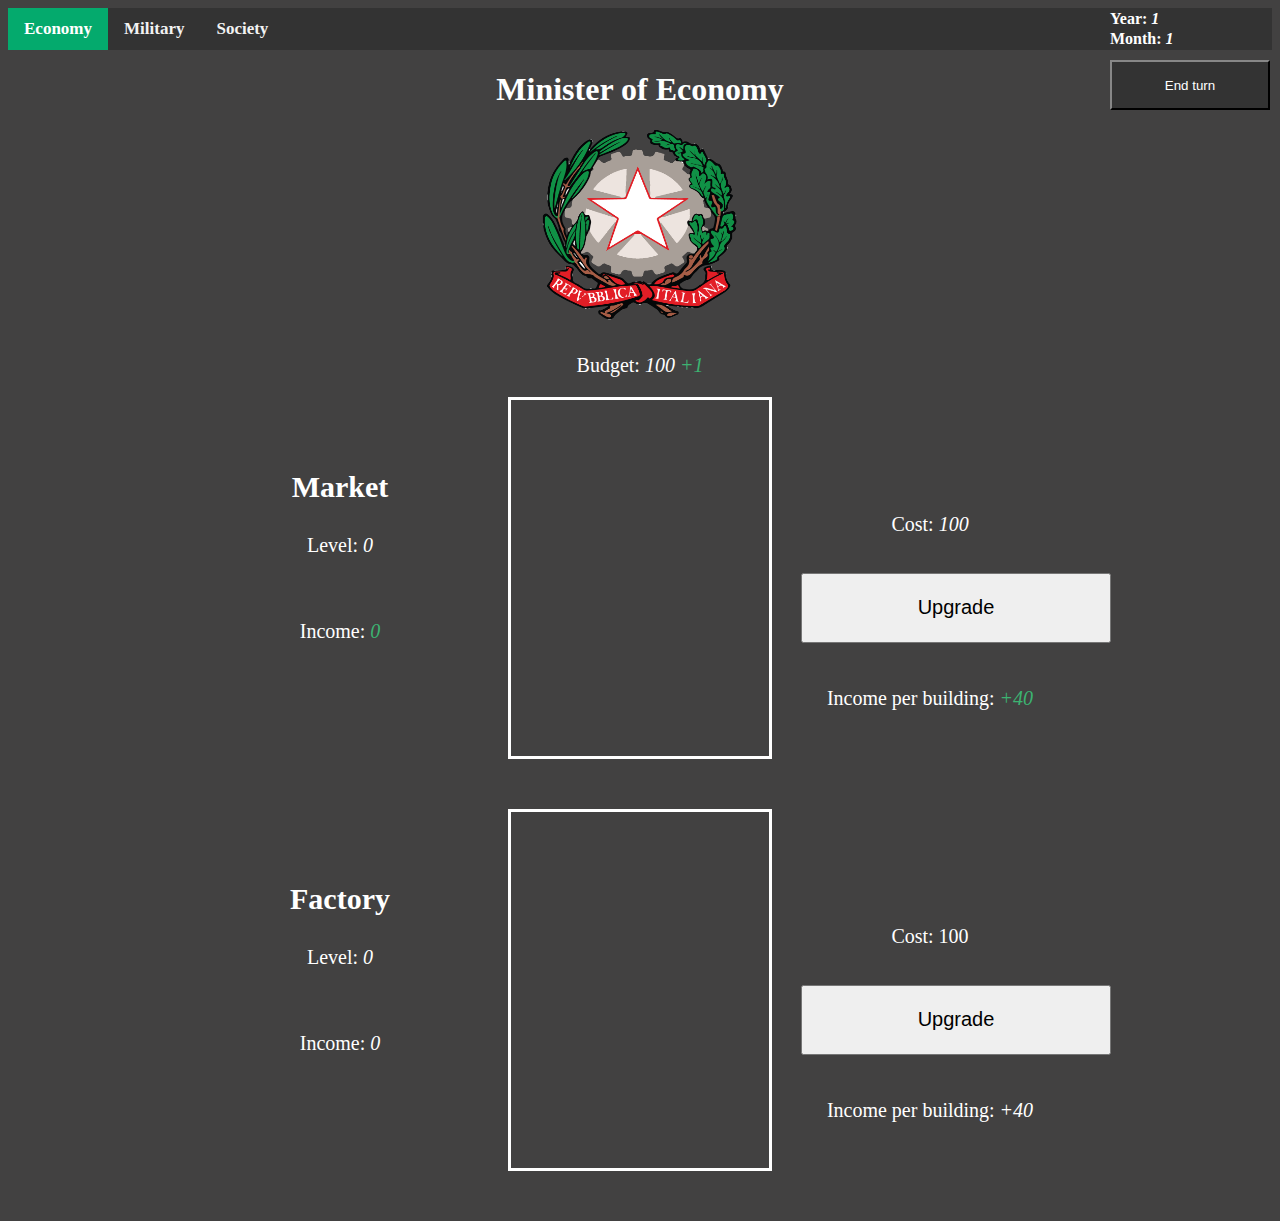
==== index.html @ 4b5af3c0 "Economy Update" ====
<!DOCTYPE html>
<html>
    <link rel="stylesheet" href="style.css">
    <body>
        <div class="topmenu">
            <b class="active" id="economy">Economy</b>
            <b id="military">Military</b>
            <b id="society">Society</b>
        </div>

        <button id="end_turn" class="end_turn_button">End turn</button>
        <b class="date">Year: <var id="year">1 </var></b>
        <b class="date_m">Month: <var id="month">1</var></b>
        <div class="tab_economy" id="tab_economy">
            <h1>Minister of Economy</h1>
            <img src="images/MinisterOfEconomy.png" width="210" height="200">
            <p>Budget: <var id="budget">100</var> <var id="budget_gain">+1</var></p>

            <div class="buildings">
                
                <h3 class="building_name">Market</h3>
                <p class="building_level">Level: <var id="level_market">0</var></p>
                <p class="building_income_per">Income per building: <var id="income_market_per">+40</var></p>
                <p class="building_income">Income: <var id="income_market">0</var></p>
                <button class="building_upgrade" id="upgrade_market">Upgrade</button>
                <p class="building_upgrade_cost">Cost: <var id="cost_market">100</var></p>
            </div>

            <div class="buildings">
                
                <h3 class="building_name">Factory</h3>
                <p class="building_level">Level: <var id="level_factory">0</var></p>
                <p class="building_income_per">Income per building: <var id="income_factory_per">+40</var></p>
                <p class="building_income">Income: <var id="income_factory">0</var></p>
                <button class="building_upgrade">Upgrade</button>
                <p class="building_upgrade_cost">Cost: 100</p>
            </div>
        </div>
    </body>
    <script src="menu.js"></script>
    <script src="economy.js"></script>
</html>
---- style.css ----
body {
    background-color: #424141;
}

.topmenu {
    overflow: hidden;
    background-color: #333;
}

.topmenu b {
    float: left;
    color: #f2f2f2;
    text-align: center;
    padding: 11px 16px;
    text-decoration: none;
    font-size: 17px;
}

.topmenu b:hover {
    background-color: #ddd;
    color: black;
    cursor: pointer;
  }

.topmenu b.active {
    background-color: #04AA6D;
    color: white;
}

.tab_economy {

    left: 50%;
    color: white;
    text-align-last: center;
}

.tab_economy p {
    font-size: 20px;
}

.end_turn_button {
    position: absolute;
    width: 160px;
    height: 50px;
    right: 10px;
    top: 60px;
    background-color: #333;
    border-color: #333;
    color: white;
}

.end_turn_button:hover {
    cursor: pointer;
    background-color: #ddd;
    color: black;
}

.end_turn_button:active {
    background-color: #04AA6D;
    color: white;
}

.date {
    position: absolute;
    width: 100px;
    height: 50px;
    right: 70px;
    top: 10px;
    color: white;
}

.date_m {
    position: absolute;
    width: 100px;
    height: 50px;
    right: 70px;
    top: 30px;
    color: white;
}

.buildings {
    border-style:solid;
    margin-right: 500px;
    margin-left: 500px;
    margin-bottom: 50px;
}

.buildings_image {
    position: relative;
    right: 350px;
}

.building_name {
    position: relative;
    top: 40px;
    right: 300px;
    font-size: 30px;
}

.building_level {
    position: relative;
    top: 40px;
    right: 300px;
    font-size: 30px;
}

.building_income {
    position: relative;
    top: 40px;
    right: 300px;
    font-size: 30px;
}

.building_upgrade {
    position: relative;
    top: -50px;
    right: -290px;
    font-size: 20px;
    width: 310px;
    height: 70px;
}

.building_upgrade_cost {
    position: relative;
    top: -200px;
    right: -290px;
    font-size: 30px;
}

.building_income_per {
    position: relative;
    top: 150px;
    right: -290px;
    font-size: 30px;
}
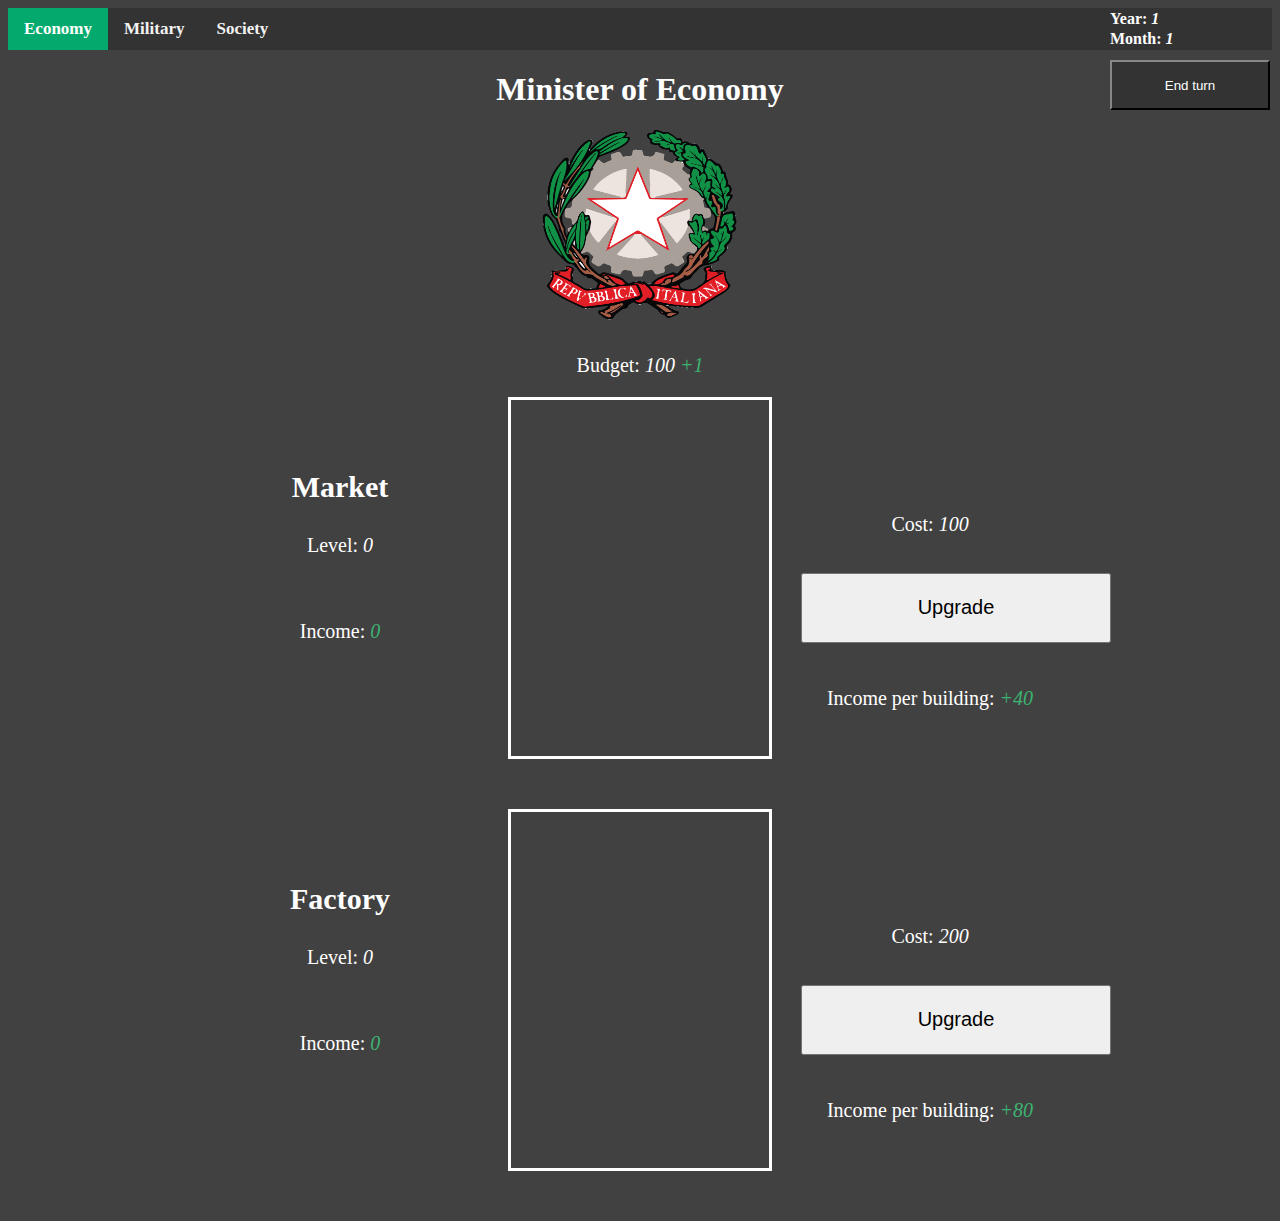
==== commit 2371cd4a: "Factory building" ====
--- a/index.html
+++ b/index.html
@@ -30,10 +30,10 @@
                 
                 <h3 class="building_name">Factory</h3>
                 <p class="building_level">Level: <var id="level_factory">0</var></p>
-                <p class="building_income_per">Income per building: <var id="income_factory_per">+40</var></p>
+                <p class="building_income_per">Income per building: <var id="income_factory_per">+80</var></p>
                 <p class="building_income">Income: <var id="income_factory">0</var></p>
-                <button class="building_upgrade">Upgrade</button>
-                <p class="building_upgrade_cost">Cost: 100</p>
+                <button class="building_upgrade" id="upgrade_factory">Upgrade</button>
+                <p class="building_upgrade_cost">Cost: <var id="cost_factory">200</var></p>
             </div>
         </div>
     </body>
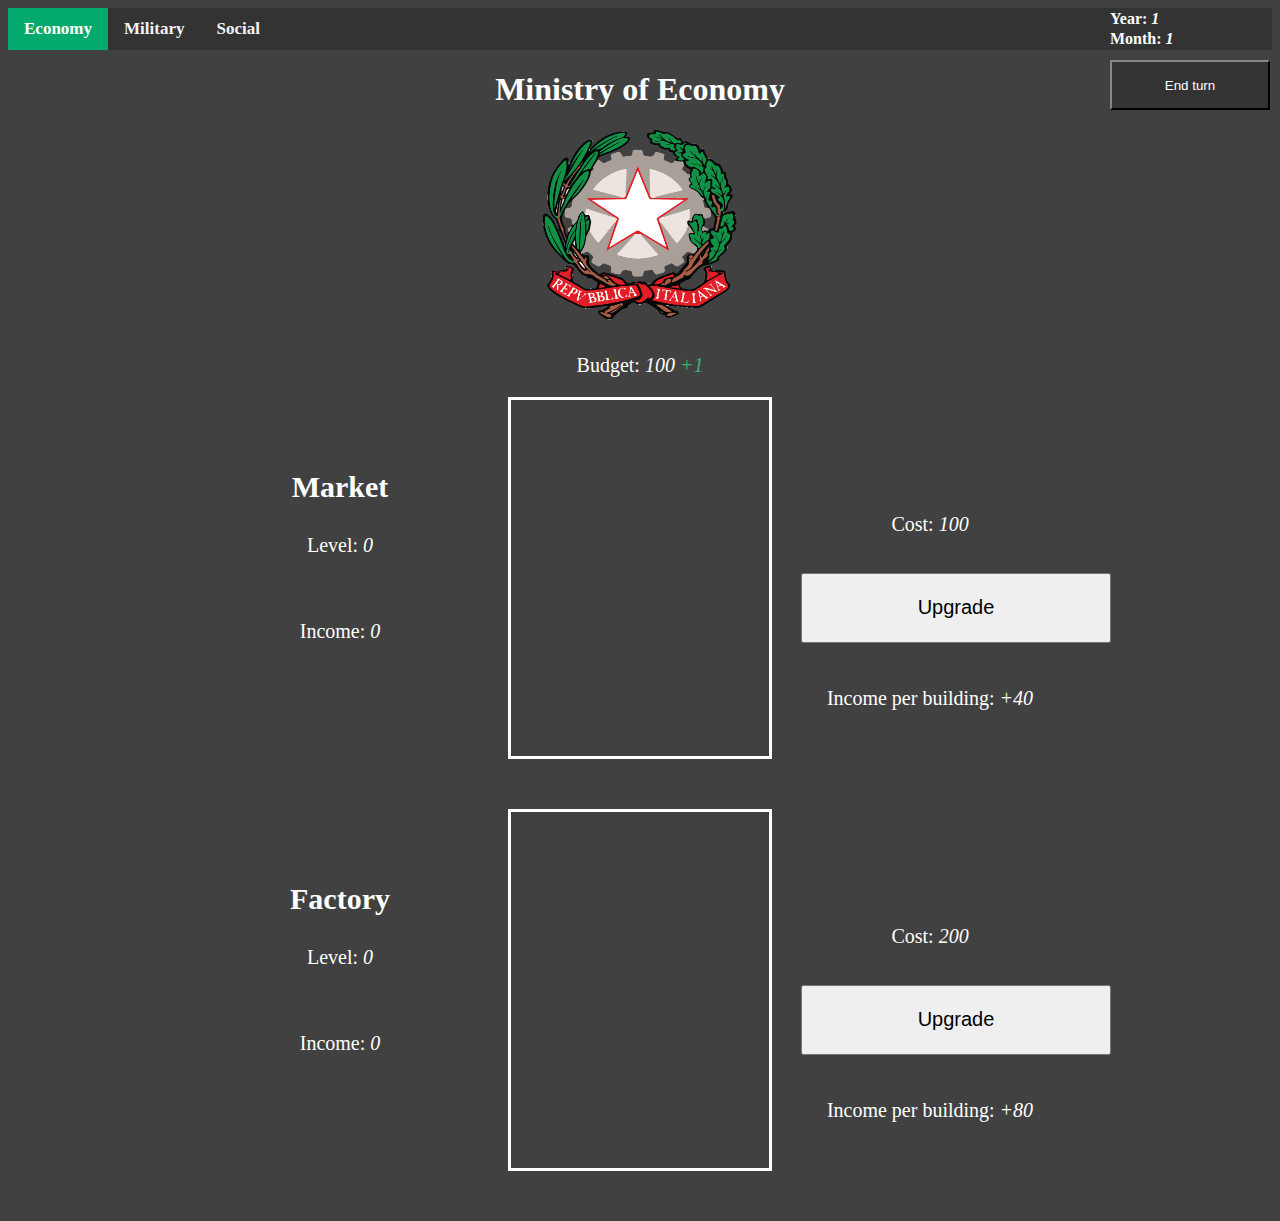
==== commit 665e1509: "Social tab" ====
--- a/index.html
+++ b/index.html
@@ -5,14 +5,14 @@
         <div class="topmenu">
             <b class="active" id="economy">Economy</b>
             <b id="military">Military</b>
-            <b id="society">Society</b>
+            <b id="social">Social</b>
         </div>
 
         <button id="end_turn" class="end_turn_button">End turn</button>
         <b class="date">Year: <var id="year">1 </var></b>
         <b class="date_m">Month: <var id="month">1</var></b>
         <div class="tab_economy" id="tab_economy">
-            <h1>Minister of Economy</h1>
+            <h1>Ministry of Economy</h1>
             <img src="images/MinisterOfEconomy.png" width="210" height="200">
             <p>Budget: <var id="budget">100</var> <var id="budget_gain">+1</var></p>
 
@@ -36,7 +36,30 @@
                 <p class="building_upgrade_cost">Cost: <var id="cost_factory">200</var></p>
             </div>
         </div>
+
+        <div class="tab_military" id="tab_military">
+            <h1>Ministry of Security</h1>
+            <img src="images/MinisterOfEconomy.png" width="210" height="200">
+            <p>Infantry: <var id="infantry">100</var> <var id="infantry_gain">+1</var></p>
+
+            <div class="decisions">
+                <b class="decision_name">Mass Recruitment</b>
+                <p>Infantry: <var id="mr_infantry_growth" style="color: mediumseagreen;">+100</var></p>
+                <p>Population: <var id="mr_population_loss" style="color: tomato;">-100</var></p>
+                <p>Happines: <var id="mr_happines_loss" style="color: tomato;">-30%</var></p>
+                <button class="decision_button" id="mr_button">Legislate</button>
+            </div>
+        </div>
+
+        <div class="tab_social" id="tab_social">
+            <h1>Ministry of Nation</h1>
+            <img src="images/MinisterOfEconomy.png" width="210" height="200">
+            <p>Population: <var id="population">1000</var> <var id="population_gain">+1</var></p>
+            <p>Happines: <var id="happines">100%</var></p>
     </body>
     <script src="menu.js"></script>
     <script src="economy.js"></script>
+    <script src="military.js"></script>
+    <script src="social.js"></script>
+
 </html>--- a/style.css
+++ b/style.css
@@ -132,4 +132,42 @@
     top: 150px;
     right: -290px;
     font-size: 30px;
+}
+
+.tab_military {
+    left: 50%;
+    color: white;
+    text-align-last: center;
+}
+
+.tab_military p {
+    font-size: 20px;
+}
+
+.decisions {
+    border-style:solid;
+    margin-right: 500px;
+    margin-left: 500px;
+    margin-bottom: 50px;
+    padding: 10px;
+}
+
+.decision_name {
+    font-size: 25px;
+}
+
+.decision_button {
+    width: 200px;
+    height: 80px;
+    font-size: 20px;
+}
+
+.tab_social {
+    left: 50%;
+    color: white;
+    text-align-last: center;
+}
+
+.tab_social p {
+    font-size: 20px;
 }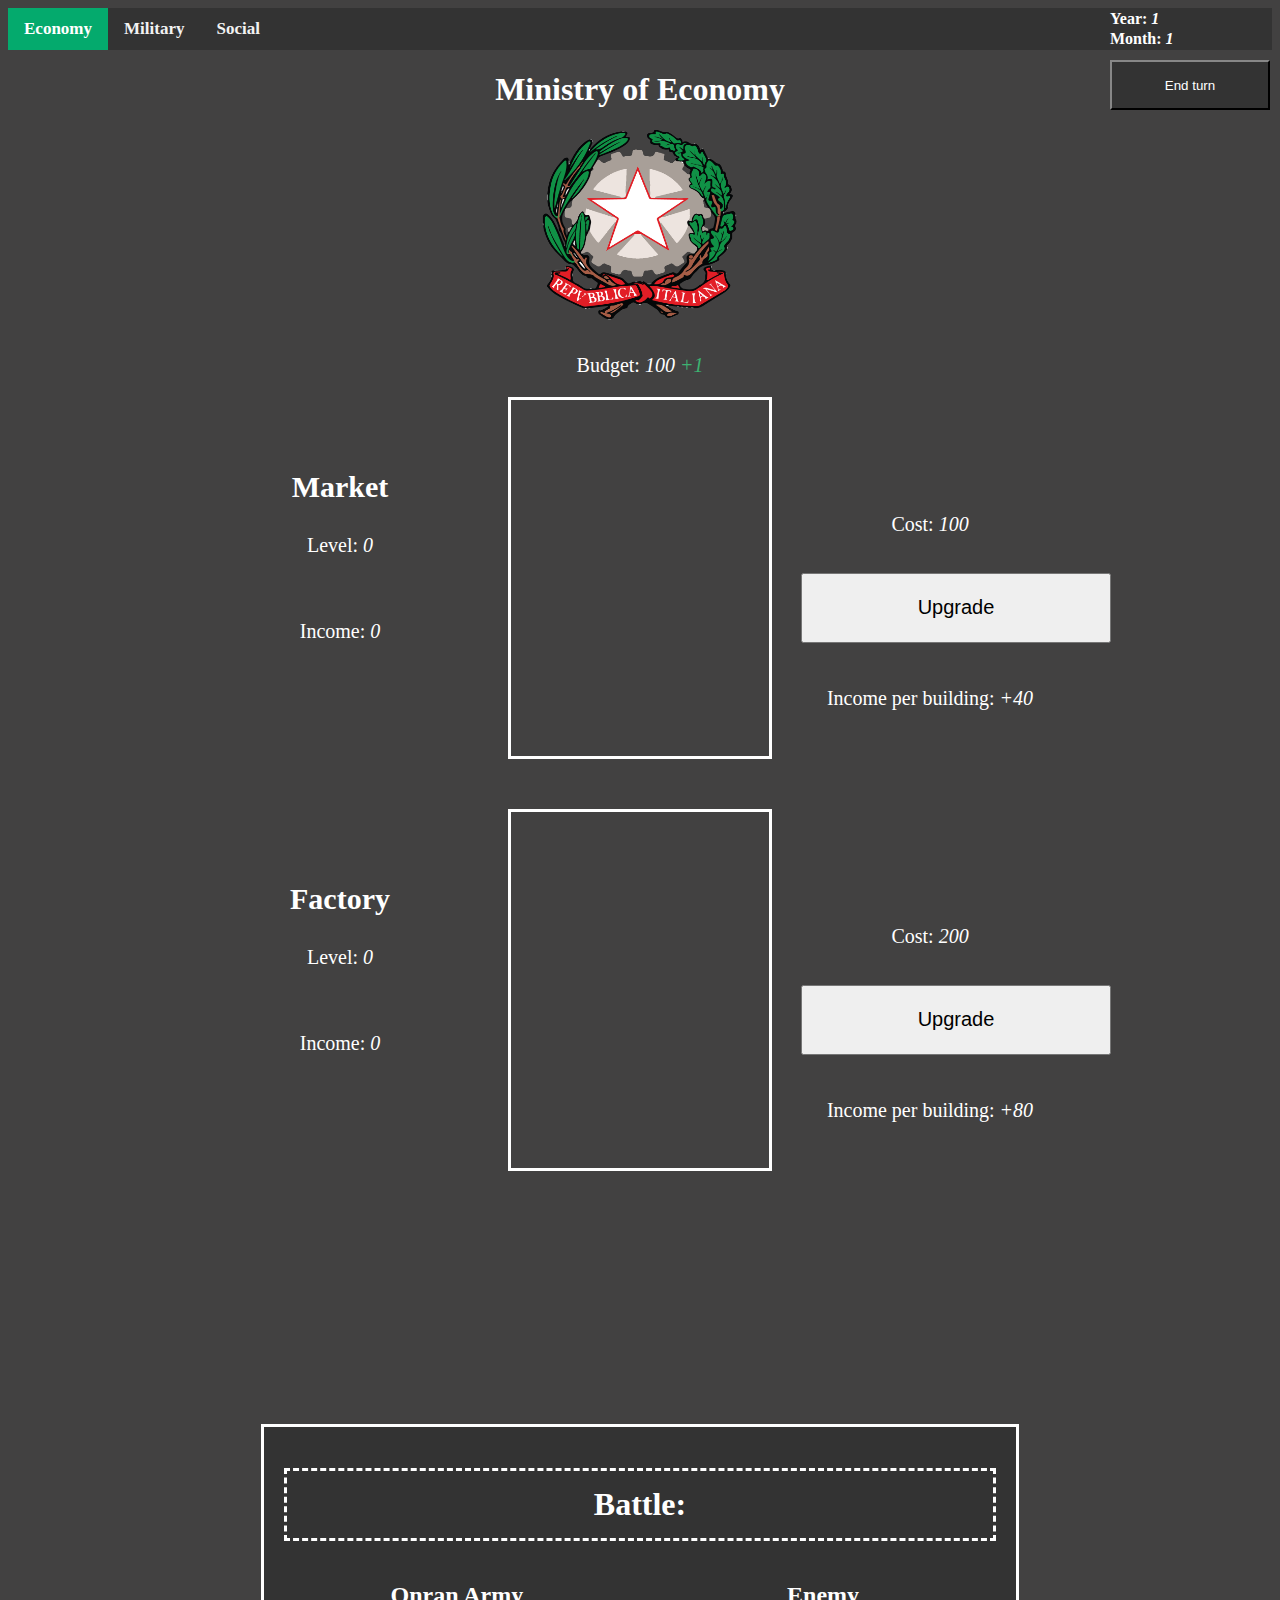
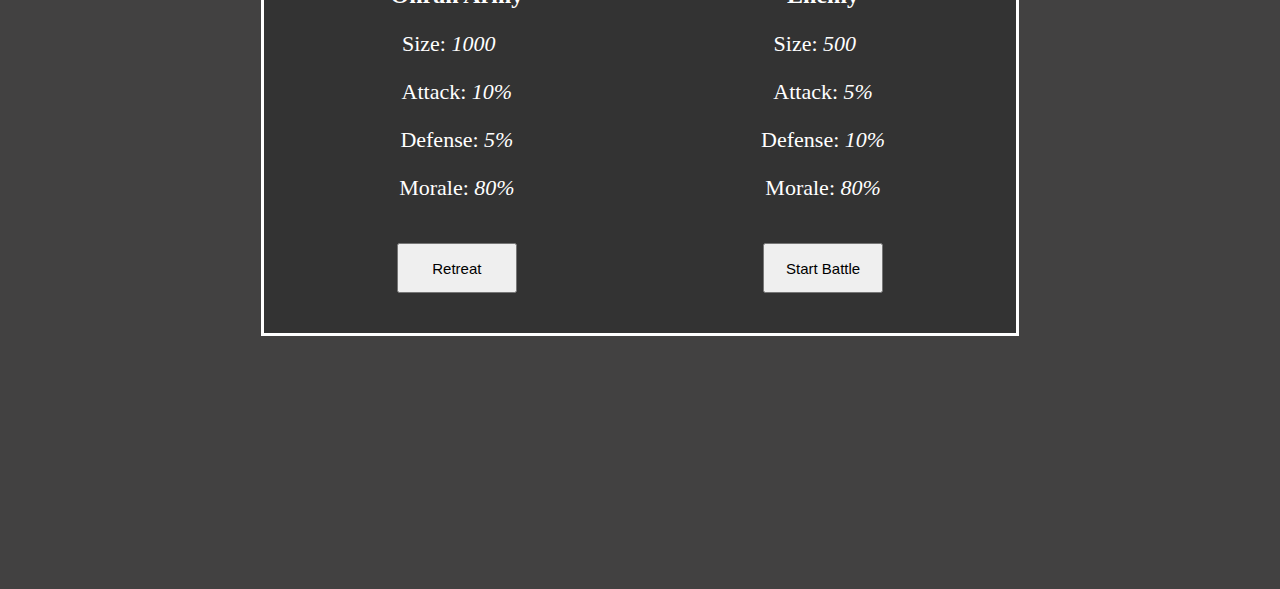
==== commit 6d5298fb: "Battle mechanic added" ====
--- a/index.html
+++ b/index.html
@@ -2,11 +2,14 @@
 <html>
     <link rel="stylesheet" href="style.css">
     <body>
-        <div class="topmenu">
+        <div class="topmenu" id="topmenu">
             <b class="active" id="economy">Economy</b>
             <b id="military">Military</b>
             <b id="social">Social</b>
         </div>
+
+        <var id="is_there_event" style="display: none;">0</var>
+        <var id="event_type" style="display: none;">0</var>
 
         <button id="end_turn" class="end_turn_button">End turn</button>
         <b class="date">Year: <var id="year">1 </var></b>
@@ -40,7 +43,10 @@
         <div class="tab_military" id="tab_military">
             <h1>Ministry of Security</h1>
             <img src="images/MinisterOfEconomy.png" width="210" height="200">
-            <p>Infantry: <var id="infantry">100</var> <var id="infantry_gain">+1</var></p>
+            <p>Infantry: <var id="infantry">1000</var> <var id="infantry_gain">+1</var></p>
+            <p>Army attack: <var id="army_attack">10%</var></p>
+            <p>Army defense: <var id="army_defense">5%</var></p>
+            <p>Army morale: <var id="army_morale">80%</var></p>
 
             <div class="decisions">
                 <b class="decision_name">Mass Recruitment</b>
@@ -56,10 +62,57 @@
             <img src="images/MinisterOfEconomy.png" width="210" height="200">
             <p>Population: <var id="population">1000</var> <var id="population_gain">+1</var></p>
             <p>Happines: <var id="happines">100%</var></p>
+        </div>
+
+        <div class="alert_2" id="alert_2" style="display: none;">
+            <h1 id="event_2_title">EVENT TITLE</h1>
+            <p id="event2_description">sisisis esa cabron<br>ddwdwdwdwdwd<br>dwwdwdw</p>
+            <div>
+                <h2 class="effect1">Effect:</h2>
+                <p class ="effect1_desc" id="effect1_desc">d3ijdwidj3idji3d<br>djidwdi<br>dwdwdwdwd</p>
+            </div>
+            <div>
+                <h2 class="effect2">Effect:</h2>
+                <p class ="effect2" id="effect2_desc">d3ijdwidj3idji3d<br>dwdwdw<br>dqwdwqdqd</p>
+            </div>
+            <button class="option1" id="option1">Yes</button>
+            <button class="option2" id="option2">No</button>
+        </div>
+
+        <div class="battle_menu" id="battle">
+            <h1>Battle:</h1>
+            <div class="grid-container">
+
+                <div class="grid-child">
+                    <h2>Onran Army</h2>
+                    <p>Size: <var id="onra_size">0</var> <var id="onra_army_change" style="visibility: hidden;"> 0</var></p>
+                    <p>Attack: <var id="onra_attack">0</var></p>
+                    <p>Defense: <var id="onra_defense">0</var></p>
+                    <p>Morale: <var id="onra_morale">0</var></p>
+                    <button class="normal_button" id="button_retreat">Retreat</button>
+                </div>
+            
+                <div class="grid-child">
+                    <h2 id="enemy_name">Enemy</h2>
+                    <p>Size: <var id="enemy_size">0</var> <var id="enemy_army_change" style="visibility:hidden"> 0</var></p>
+                    <p>Attack: <var id="enemy_attack">0</var></p>
+                    <p>Defense: <var id="enemy_defense">0</var></p>
+                    <p>Morale: <var id="enemy_morale">0</var></p>
+                    <button class="normal_button" id="button_start">Start Battle</button>
+                </div>
+              
+            </div>
+        </div>
+
+        </div>
+        <button class="event_button" id="event_button">See Event</button>
+
     </body>
     <script src="menu.js"></script>
     <script src="economy.js"></script>
     <script src="military.js"></script>
     <script src="social.js"></script>
+    <script src="events.js"></script>
+    <script src="battle.js"></script>
 
 </html>--- a/style.css
+++ b/style.css
@@ -60,6 +60,11 @@
     color: white;
 }
 
+.end_turn_button:disabled {
+    background-color: transparent;
+    color: gray;
+}
+
 .date {
     position: absolute;
     width: 100px;
@@ -170,4 +175,125 @@
 
 .tab_social p {
     font-size: 20px;
+}
+
+.alert_2 {
+    position: relative;
+    padding: 20px;
+    margin: 20%;
+    border-style: solid;
+    text-align: center;
+    background-color: #333;
+    color: white;
+}
+
+.alert_2 h1 {
+    font-weight: bold;
+    border-style: dashed;
+    padding: 15px;
+}
+
+.alert_2 p {
+    font-size: 22px;
+}
+
+.option1 {
+    position: relative;
+    right: 320px;
+    width: 120px;
+    height: 50px;
+    font-size: 15px;
+}
+
+.option2 {
+    position: relative;
+    left: 320px;
+    width: 120px;
+    height: 50px;
+    font-size: 15px;
+}
+
+.event_button {
+    position: absolute;
+    width: 160px;
+    height: 50px;
+    right: 10px;
+    top: 120px;
+    background-color: red;
+    border-color: #333;
+    color: white;
+    display: none;
+}
+
+.event_button:hover {
+    cursor: pointer;
+    background-color: #ddd;
+    color: black;
+}
+
+.event_button:active {
+    background-color: #04AA6D;
+    color: white;
+}
+
+.effect1 {
+    position: absolute;
+    text-align: center;
+    right: 900px;
+    top: 160px;
+    padding: 10px;
+}
+
+.effect1_desc{
+    position: absolute;
+    text-align: center;
+    right: 840px;
+    top: 240px
+}
+
+.effect2 {
+    position: relative;
+    left: 380px;
+    top: 0px;
+    padding: 10px;
+}
+
+.effect2 p{
+    position: relative;
+    left: 380px;
+    top: -50px;
+}
+
+.battle_menu {
+    position: relative;
+    padding: 20px;
+    margin: 20%;
+    border-style: solid;
+    text-align: center;
+    background-color: #333;
+    color: white;
+}
+
+.battle_menu h1 {
+    font-weight: bold;
+    border-style: dashed;
+    padding: 15px;
+}
+
+.battle_menu p {
+    font-size: 22px;
+}
+
+.grid-container {
+    display: grid;
+    grid-template-columns: 1fr 1fr;
+    grid-gap: 20px;
+}
+
+.normal_button {
+    width: 120px;
+    height: 50px;
+    font-size: 15px;
+    padding: 10px;
+    margin: 20px;
 }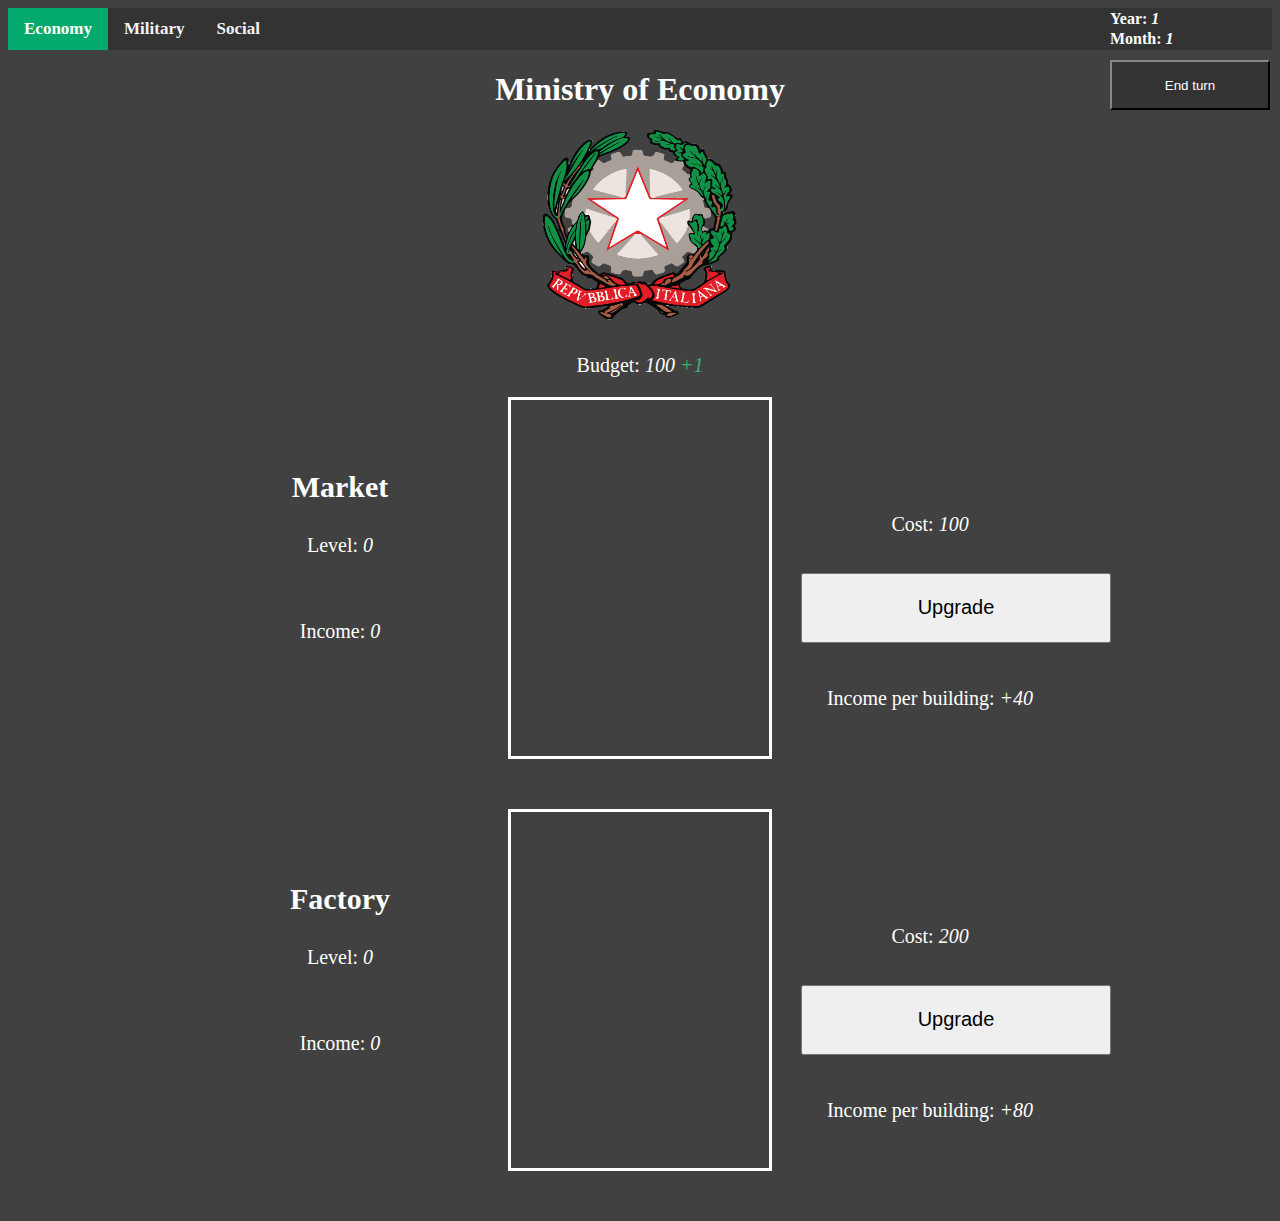
==== commit 9d097203: "Battle mechanic Update" ====
--- a/index.html
+++ b/index.html
@@ -79,10 +79,11 @@
             <button class="option2" id="option2">No</button>
         </div>
 
-        <div class="battle_menu" id="battle">
-            <h1>Battle:</h1>
+        <div class="battle_menu" id="battle" style="display: none">
+            <h1 id="battle_title">Battle:</h1>
+            <p id="battle_description" style="visibility: hidden;">A</p>
+            <button class="end_battle" id="end_battle" style="display: none;">End Battle</button>
             <div class="grid-container">
-
                 <div class="grid-child">
                     <h2>Onran Army</h2>
                     <p>Size: <var id="onra_size">0</var> <var id="onra_army_change" style="visibility: hidden;"> 0</var></p>
--- a/style.css
+++ b/style.css
@@ -296,4 +296,12 @@
     font-size: 15px;
     padding: 10px;
     margin: 20px;
+}
+
+.end_battle {
+    position: relative;
+    top: 260px;
+    left: 500px;
+    width: 120px;
+    height: 50px;
 }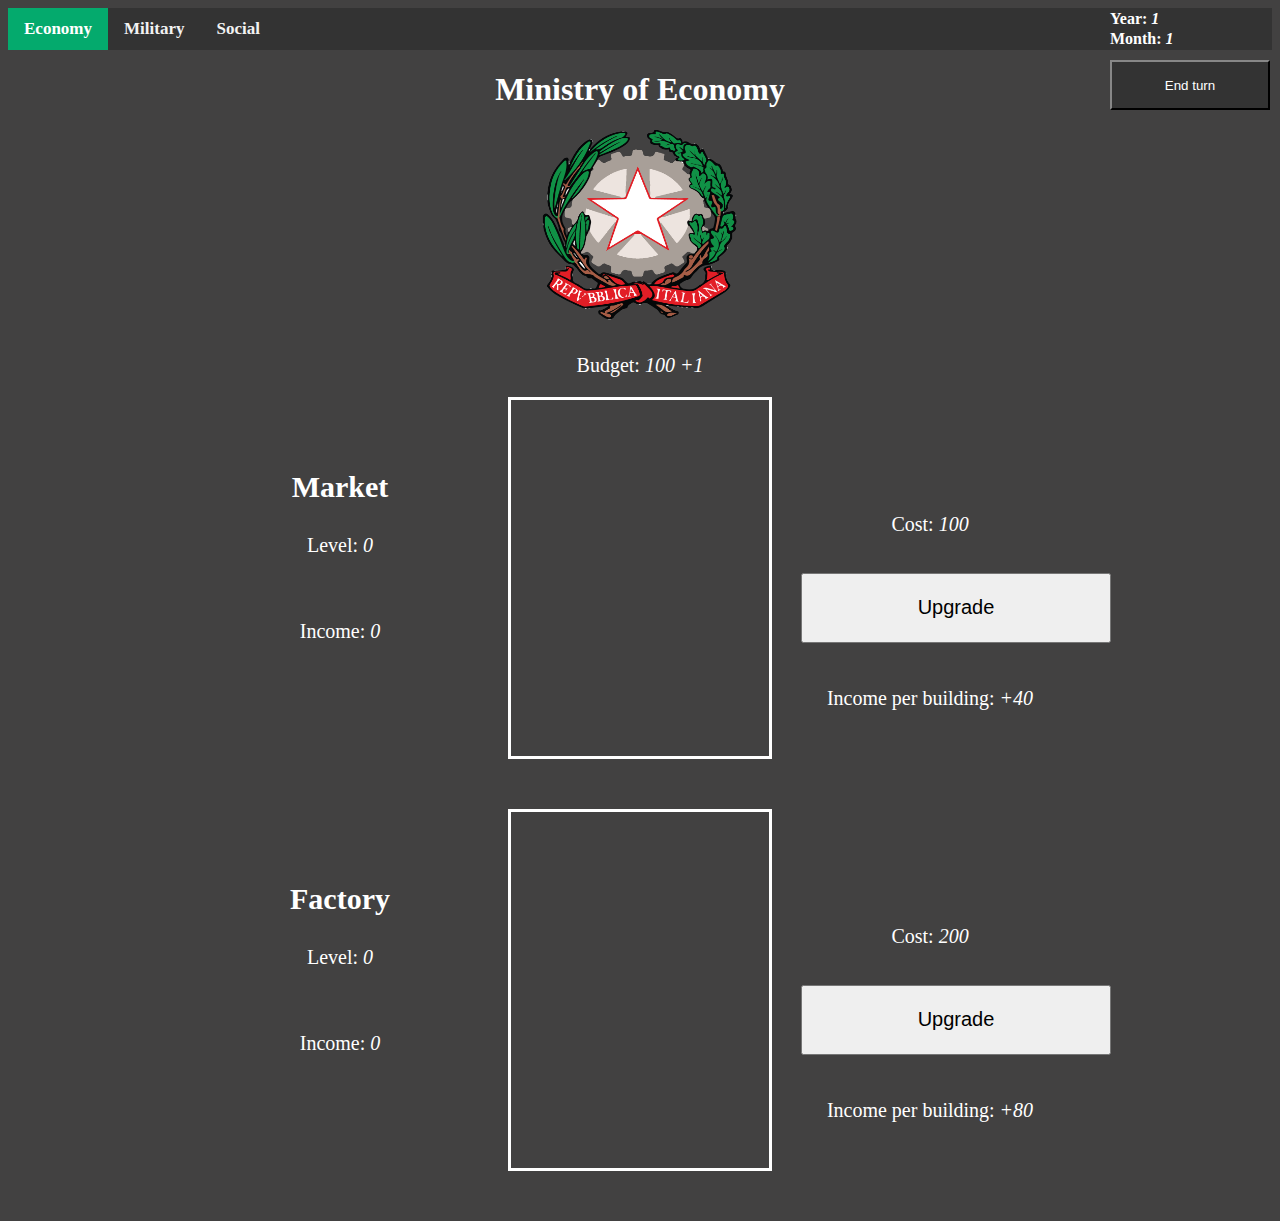
==== commit db8178da: "Military Buildings Added" ====
--- a/index.html
+++ b/index.html
@@ -54,6 +54,16 @@
                 <p>Population: <var id="mr_population_loss" style="color: tomato;">-100</var></p>
                 <p>Happines: <var id="mr_happines_loss" style="color: tomato;">-30%</var></p>
                 <button class="decision_button" id="mr_button">Legislate</button>
+            </div>
+
+            <div class="buildings">
+                
+                <h3 class="building_name">Recruitment Office</h3>
+                <p class="building_level">Level: <var id="level_rOffice">0</var></p>
+                <p class="building_income_per">Soldiers per building: <var id="income_rOffice_per">+10</var></p>
+                <p class="building_income">Income: <var id="income_rOffice">0</var></p>
+                <button class="building_upgrade" id="upgrade_rOffice">Upgrade</button>
+                <p class="building_upgrade_cost">Cost: <var id="cost_rOffice">100</var></p>
             </div>
         </div>
 
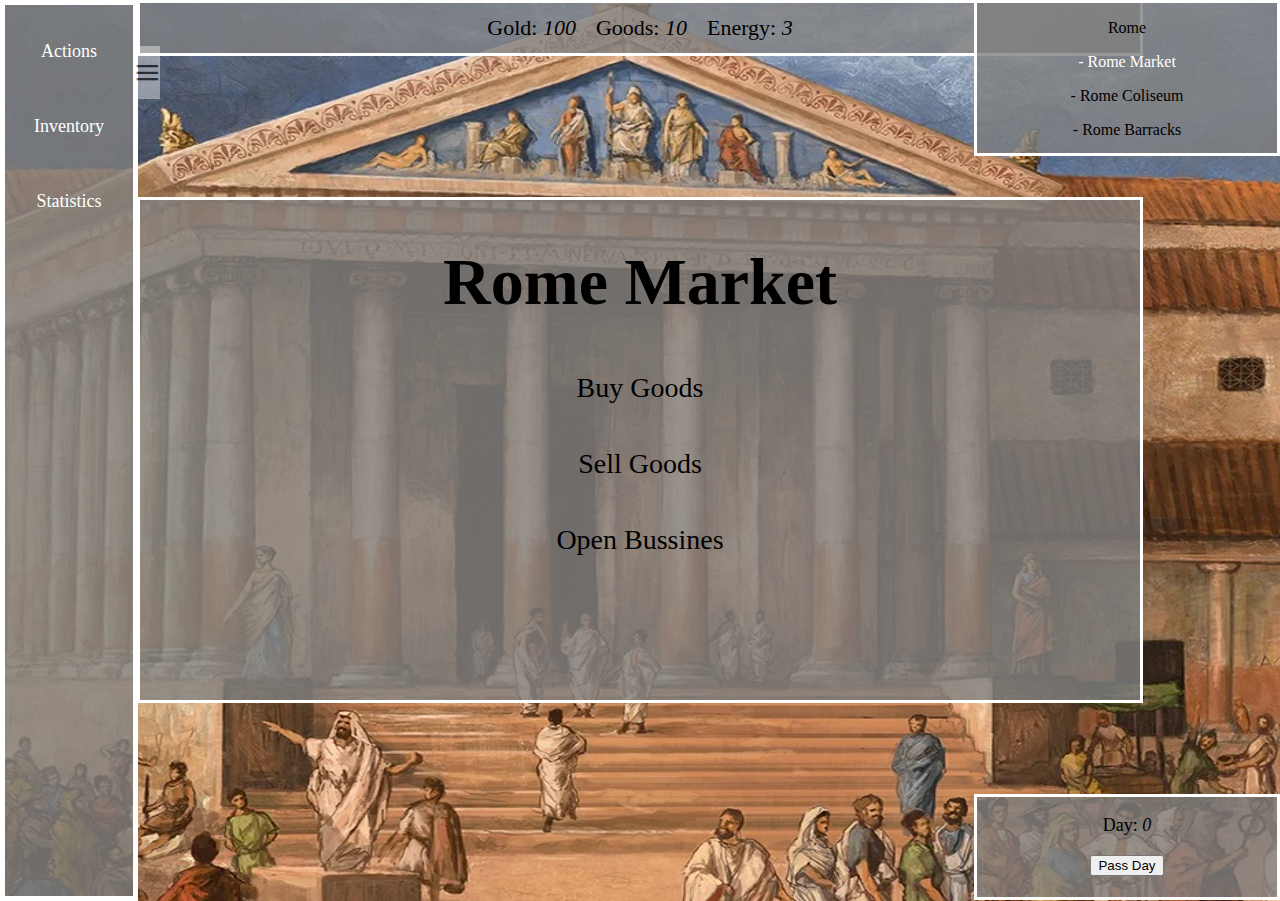
==== commit 3427a46e: "New Roman Soldier Game" ====
--- a/index.html
+++ b/index.html
@@ -1,129 +1,56 @@
 <!DOCTYPE html>
-<html>
-    <link rel="stylesheet" href="style.css">
-    <body>
-        <div class="topmenu" id="topmenu">
-            <b class="active" id="economy">Economy</b>
-            <b id="military">Military</b>
-            <b id="social">Social</b>
+<html lang="en">
+<head>
+    <meta charset="UTF-8">
+    <meta name="viewport" content="width=device-width, initial-scale=1.0">
+    <title>Document</title>
+    <link rel="stylesheet" href="styles.css">
+</head>
+<body background="img/RomeMarket.jpg">
+
+    <p id="toggleMenu">&equiv;</p>
+    <div id="sideMenu">
+        <p id="actions" data-target="actionMenu">Actions</p>
+        <p id="inventory" data-target="inventoryMenu">Inventory</p>
+        <p id="stats" data-target="statisticsMenu">Statistics</p>
+    </div>
+
+    <div id="actionMenu" class="content-container">
+        <div id="playerCurrency">
+            <p>Gold: <var id="gold">0</var></p>
+            <p>Goods: <var id="goods">0</var></p>
+            <p>Energy: <var id="energy">3</var></p>
         </div>
 
-        <var id="is_there_event" style="display: none;">0</var>
-        <var id="event_type" style="display: none;">0</var>
-
-        <button id="end_turn" class="end_turn_button">End turn</button>
-        <b class="date">Year: <var id="year">1 </var></b>
-        <b class="date_m">Month: <var id="month">1</var></b>
-        <div class="tab_economy" id="tab_economy">
-            <h1>Ministry of Economy</h1>
-            <img src="images/MinisterOfEconomy.png" width="210" height="200">
-            <p>Budget: <var id="budget">100</var> <var id="budget_gain">+1</var></p>
-
-            <div class="buildings">
-                
-                <h3 class="building_name">Market</h3>
-                <p class="building_level">Level: <var id="level_market">0</var></p>
-                <p class="building_income_per">Income per building: <var id="income_market_per">+40</var></p>
-                <p class="building_income">Income: <var id="income_market">0</var></p>
-                <button class="building_upgrade" id="upgrade_market">Upgrade</button>
-                <p class="building_upgrade_cost">Cost: <var id="cost_market">100</var></p>
-            </div>
-
-            <div class="buildings">
-                
-                <h3 class="building_name">Factory</h3>
-                <p class="building_level">Level: <var id="level_factory">0</var></p>
-                <p class="building_income_per">Income per building: <var id="income_factory_per">+80</var></p>
-                <p class="building_income">Income: <var id="income_factory">0</var></p>
-                <button class="building_upgrade" id="upgrade_factory">Upgrade</button>
-                <p class="building_upgrade_cost">Cost: <var id="cost_factory">200</var></p>
-            </div>
+        <div id="mainActionMenu">
+            <h1 style="font-size: 66px;" id="locationPlayer">Actions</h2>
+            <p id="buyGoods">Buy goods</p>
+            <p id="sellGoods">Sell goods</p>
+            <p>Action3</p>
         </div>
 
-        <div class="tab_military" id="tab_military">
-            <h1>Ministry of Security</h1>
-            <img src="images/MinisterOfEconomy.png" width="210" height="200">
-            <p>Infantry: <var id="infantry">1000</var> <var id="infantry_gain">+1</var></p>
-            <p>Army attack: <var id="army_attack">10%</var></p>
-            <p>Army defense: <var id="army_defense">5%</var></p>
-            <p>Army morale: <var id="army_morale">80%</var></p>
+        <div id="locationMenu">
 
-            <div class="decisions">
-                <b class="decision_name">Mass Recruitment</b>
-                <p>Infantry: <var id="mr_infantry_growth" style="color: mediumseagreen;">+100</var></p>
-                <p>Population: <var id="mr_population_loss" style="color: tomato;">-100</var></p>
-                <p>Happines: <var id="mr_happines_loss" style="color: tomato;">-30%</var></p>
-                <button class="decision_button" id="mr_button">Legislate</button>
-            </div>
-
-            <div class="buildings">
-                
-                <h3 class="building_name">Recruitment Office</h3>
-                <p class="building_level">Level: <var id="level_rOffice">0</var></p>
-                <p class="building_income_per">Soldiers per building: <var id="income_rOffice_per">+10</var></p>
-                <p class="building_income">Income: <var id="income_rOffice">0</var></p>
-                <button class="building_upgrade" id="upgrade_rOffice">Upgrade</button>
-                <p class="building_upgrade_cost">Cost: <var id="cost_rOffice">100</var></p>
-            </div>
         </div>
 
-        <div class="tab_social" id="tab_social">
-            <h1>Ministry of Nation</h1>
-            <img src="images/MinisterOfEconomy.png" width="210" height="200">
-            <p>Population: <var id="population">1000</var> <var id="population_gain">+1</var></p>
-            <p>Happines: <var id="happines">100%</var></p>
+        <div id="dateEndTurn">
+            <p>Day: <var id="day">0</var></p>
+            <button id="endTurn">Pass Day</button>
         </div>
+    </div>
 
-        <div class="alert_2" id="alert_2" style="display: none;">
-            <h1 id="event_2_title">EVENT TITLE</h1>
-            <p id="event2_description">sisisis esa cabron<br>ddwdwdwdwdwd<br>dwwdwdw</p>
-            <div>
-                <h2 class="effect1">Effect:</h2>
-                <p class ="effect1_desc" id="effect1_desc">d3ijdwidj3idji3d<br>djidwdi<br>dwdwdwdwd</p>
-            </div>
-            <div>
-                <h2 class="effect2">Effect:</h2>
-                <p class ="effect2" id="effect2_desc">d3ijdwidj3idji3d<br>dwdwdw<br>dqwdwqdqd</p>
-            </div>
-            <button class="option1" id="option1">Yes</button>
-            <button class="option2" id="option2">No</button>
-        </div>
+    <div id="inventoryMenu" style="display: none" class="content-container">
+        <p>Inventory</p>
+    </div>
 
-        <div class="battle_menu" id="battle" style="display: none">
-            <h1 id="battle_title">Battle:</h1>
-            <p id="battle_description" style="visibility: hidden;">A</p>
-            <button class="end_battle" id="end_battle" style="display: none;">End Battle</button>
-            <div class="grid-container">
-                <div class="grid-child">
-                    <h2>Onran Army</h2>
-                    <p>Size: <var id="onra_size">0</var> <var id="onra_army_change" style="visibility: hidden;"> 0</var></p>
-                    <p>Attack: <var id="onra_attack">0</var></p>
-                    <p>Defense: <var id="onra_defense">0</var></p>
-                    <p>Morale: <var id="onra_morale">0</var></p>
-                    <button class="normal_button" id="button_retreat">Retreat</button>
-                </div>
-            
-                <div class="grid-child">
-                    <h2 id="enemy_name">Enemy</h2>
-                    <p>Size: <var id="enemy_size">0</var> <var id="enemy_army_change" style="visibility:hidden"> 0</var></p>
-                    <p>Attack: <var id="enemy_attack">0</var></p>
-                    <p>Defense: <var id="enemy_defense">0</var></p>
-                    <p>Morale: <var id="enemy_morale">0</var></p>
-                    <button class="normal_button" id="button_start">Start Battle</button>
-                </div>
-              
-            </div>
-        </div>
+    <div id="statisticsMenu" style="display: none" class="content-container">
+        <p>Statistics</p>
+    </div>
 
-        </div>
-        <button class="event_button" id="event_button">See Event</button>
+<script src="world.js"></script>
+<script src="player.js"></script>
+<script src="actionMenu.js"></script>
+<script src="script.js"></script>
 
-    </body>
-    <script src="menu.js"></script>
-    <script src="economy.js"></script>
-    <script src="military.js"></script>
-    <script src="social.js"></script>
-    <script src="events.js"></script>
-    <script src="battle.js"></script>
-
+</body>
 </html>--- a/styles.css
+++ b/styles.css
@@ -0,0 +1,128 @@
+body {
+    margin: 0;
+    height: 100vh;
+    display: flex;
+    justify-content: center;
+    align-items: center;
+    position: relative;
+}
+
+#playerCurrency {
+    position: absolute;
+    top:0;
+    background-color: rgba(128, 128, 128, 0.8);
+    border-style: solid;
+    border-color: white;
+    width: 1000px;
+    text-align: center;
+
+    display: flex;
+    align-items: center;
+    justify-content: center;
+    height: 50px;
+}
+
+#playerCurrency p {
+    display: inline-block;
+    margin: 0 10px;
+    font-size: 22px;
+}
+
+#mainActionMenu {
+    background-color: rgba(128, 128, 128, 0.8);
+    border-style: solid;
+    border-color: white;
+    width: 1000px;
+    height: 500px;
+    text-align: center;
+}
+
+#mainActionMenu p {
+    font-size: 28px;
+    padding: 8px;
+}
+
+#mainActionMenu p:hover {
+    color: white;
+}
+
+#toggleMenu {
+    z-index: 1000;
+    position: absolute;
+    top: 0;
+    left: 10.5%;
+    font-size: 46px;
+    cursor: pointer;
+    background-color: rgba(255, 255, 255, 0.8);
+    opacity: 0.5;
+    transition: left 0.3s;
+}
+
+#sideMenu {
+    position: absolute;
+    background-color: rgba(128, 128, 128, 0.8);
+    border-style: solid;
+    border-width: 5px;
+    border-color: white;
+    top: 0;
+    left: 0;
+    width: 10%;
+    height: 99vh;
+    transition: left 0.3s;
+}
+
+#sideMenu p {
+    padding: 18px;
+    text-align: center;
+    font-size: 18px;
+    color: white;
+    display: block;
+}
+
+#sideMenu p:hover {
+    color: gray;
+}
+
+#locationMenu {
+    position: absolute;
+    background-color: rgba(128, 128, 128, 0.8);
+    border-style: solid;
+    border-color: white;
+    text-align: center;
+    top: 0;
+    right: 0;
+    width: 300px;
+    height: 150px;
+}
+
+#locationMenu p:hover {
+    color: white;
+}
+
+.selected {
+    color: white !important;
+}
+
+#dateEndTurn {
+    position: absolute;
+    right: 0;
+    bottom: 0;
+    background-color: rgba(128, 128, 128, 0.8);
+    border-style: solid;
+    border-color: white;
+    width: 300px;
+    height: 100px;
+    text-align: center;
+
+    font-size: 18px;
+}
+
+#inventoryMenu {
+    background-color: black;
+}
+
+#statisticsMenu {
+    background-color: green;
+}
+
+
